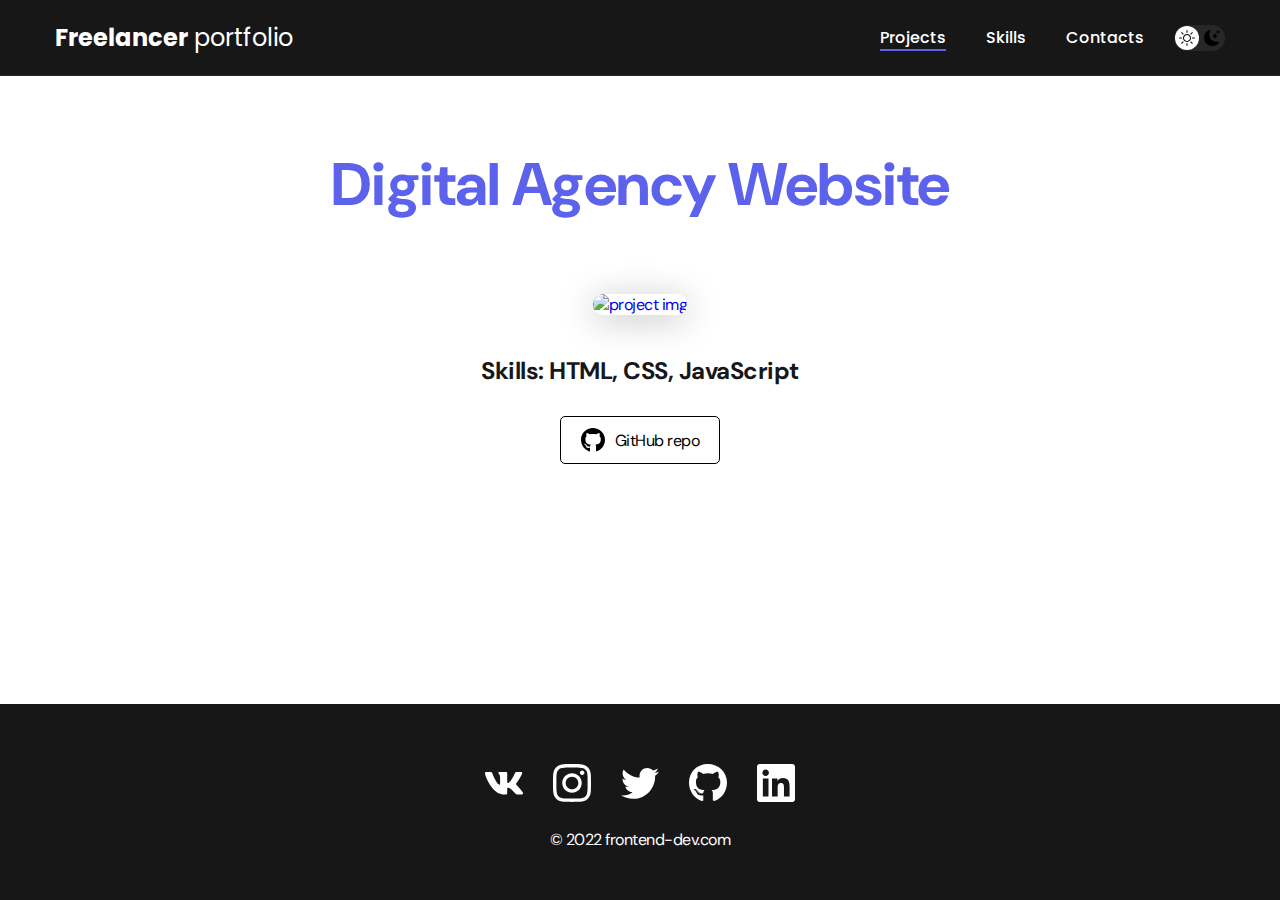
==== digital-agency.html @ 145668bc "Add files via upload" ====
<!DOCTYPE html>
<html lang="en">
<head>
    <meta charset="UTF-8">
    <meta name="viewport" content="width=device-width, initial-scale=1.0">
    <title>Freelancer Portfolio</title>
    <link rel="shortcut icon" href="./img/shortcuts/portfolio.png" type="image/x-icon">
    <link rel="stylesheet" href="./css/main.css">
</head>
<body>
    <nav class="nav">
        <div class="container">
            <div class="nav-row">
                <a href="./index.html" class="logo"><strong>Freelancer</strong> portfolio</a>
                
                <button class="dark-mode-btn">
                    <img src="./img/icons/sun.svg" alt="Light mode" class="dark-mode-btn__icon">
                    <img src="./img/icons/moon.svg" alt="Dark mode" class="dark-mode-btn__icon">
                </button>
                
                
                
                <ul class="nav-list">
                    <li class="nav-list__item"><a href="./index.html" class="nav-list__link nav-list__link--active">Projects</a></li>
                    <li class="nav-list__item"><a href="./skills.html" class="nav-list__link">Skills</a></li>
                    <li class="nav-list__item"><a href="./contacts.html" class="nav-list__link">Contacts</a></li>
                </ul>
            </div>
        </div>
    </nav>    

 

    <main class="section">
        <div class="container">
             <div class="project-details">
                <a href="https://koliadutchak.github.io/Buble-Bash---Digital-Agency/">
                    <h1 class="title-1">Digital Agency Website</h1>

                    <img class="project-details__cover" src="./img/projects/digital-agency.png" alt="project img">
                </a>
                <div class="project-details__desc">
                    <p>Skills: HTML, CSS, JavaScript</p>
                </div>



                

                    <a href="https://github.com/KoliaDutchak/Buble-Bash---Business--Landing" class="btn-outline">
                        <img src="./img/icons/gitHub-black.svg" alt="Git Hub icon">
                        GitHub repo
                    </a>


            </div>
            
        </div>
    </main>

    <footer class="footer">
        <div class="container">
            <div class="footer__wrapper">
                <ul class="social">
                    <li class="social__item">
                        <a href="#!"><img src="./img/icons/vk.svg" alt="link"></a>
                    </li>
                    <li class="social__item">
                        <a href="#!"><img src="./img/icons/instagram.svg" alt="link"></a>
                    </li>
                    <li class="social__item">
                        <a href="#!"><img src="./img/icons/twitter.svg" alt="link"></a>
                    </li>
                    <li class="social__item">
                        <a href="#!"><img src="./img/icons/gitHub.svg" alt="link"></a>
                    </li>
                    <li class="social__item">
                        <a href="#!"><img src="./img/icons/linkedIn.svg" alt="link"></a>
                    </li>
                 </ul>
            <div class="copyright"><p>© 2022 frontend-dev.com</p></div>
            </div>
            
        </div>
    </footer>


    <script src="./js/main.js"></script>


</body>
</html>
---- css/main.css ----
@import "./reset.css";
@import url('https://fonts.googleapis.com/css2?family=DM+Sans:wght@400;500;700&family=Poppins:wght@400;500;700&display=swap');

/*
font-family: 'DM Sans', sans-serif;
font-family: 'Poppins', sans-serif;
*/

:root{
    --black: #171718;
    --blackpure: #000;
    --black-border: #26292d;
    --white: #fff;
    --purple: #5c62ec;
    ---orange: rgb(255, 165, 0);

    --text-color: var(--black);
    --dark-bg: var(--black);
    --dark-border: var(--black-border);
    --header-text: var(--white);
    --accent: var(--purple);

    /* Light mode*/

    --page-bg: var(--white);
    --text-color: var(--black);

    --title-1: var(--accent);

    --project-card-bg: var(--white);
    --projact-card-text: var(--black);
    --box-shadow: 0px 5px 35px rgba(0, 0, 0, 0.25);
}


.dark{
    /*DARK MODE*/

    --page-bg: #252526;
    --text-color: var(--white);
    --title-1: var(--white);

    --project-card-bg: var(--black);
    --projact-card-text: var(--white);
    --box-shadow: 0px 5px 35px rgba(0, 0, 0, 0.8);
}


html, body{
    font-family: 'DM Sans', sans-serif;
    letter-spacing: -0.5px;
    min-height: 100vh;
    display: flex;
    flex-direction: column;


    /*LIGHT MODE*/
    background-color: var(--page-bg);
    color: var(--text-color);
}



.container{
    padding: 0 15px;
    max-width: 1200px;
    margin: 0 auto;
}


/*GENERAL*/

.section {
    padding: 70px 0;
}

.title-1 {
    margin-bottom: 70px;
    font-size: 60px;
    font-weight: 700;
    line-height: 1.3;
    color: var(--title-1);
    text-align: center;

}


.title-2 {
    margin-bottom: 20px;

    font-weight: 700;
    font-size: 40px;
    line-height: 1.3;

}




/*NAV*/
.nav{
    padding: 20px 0;
    background-color: var(--dark-bg);
    color: var(--header-text);
    border-bottom: solid 1px var(--dark-border);
    letter-spacing: normal;
}


.nav-row{
    display: flex;
    justify-content: flex-end;
    align-items: center;
    column-gap: 30px;
    row-gap: 20px;
    flex-wrap: wrap;
}

.logo{
    color: var(--header-text);
    font-size: 24px;
    font-family: 'Poppins', sans-serif;

    margin-right: auto;
}

.logo strong{
    font-weight: 700;
}


.nav-list {
    display: flex;
    align-items: center;
    column-gap: 40px;
    row-gap: 10px;
    font-family: 'Poppins', sans-serif;
    font-size: 16px;
    font-weight: 500;
}



.nav-list__link{
    color: var(--header-text);
    transition: opacity 0.2s ease-in;    
}

.nav-list__link:hover{
    opacity: 0.8;
}

.nav-list__link--active{
    position: relative;
}


.nav-list__link--active::before{
    content: "";
    position: absolute;
    display: block;
    height: 2px;
    width: 100%;
    background-color: var(--accent);
    left: 0;
    top: 100%;
}

/* DARK MODE BTN*/

.dark-mode-btn {
    order: 9;
    position: relative;
    display: flex;
    justify-content: space-between;
    width: 51px;
    height: 26px;
    padding: 5px;
    border-radius: 50px;
    background-color: #272727;

    
}   

.dark-mode-btn::before{
    position: absolute;
    top: 1px;
    left: 1px;
    content: "";
    display: block;
    width: 24px;
    height: 24px;
    border-radius: 50%;
    background-color: var(--white);


    transform: left 0.2s ease-in;
}

.dark-mode-btn--active::before{
    left: 26px;

}

.dark-mode-btn__icon {
    position: relative;
    z-index: 9px;
}





/*HEADER*/

.header {
    display: flex;
    justify-content: center;
    align-items: center;
    min-height: 695px;
    background-color: var(--dark-bg);
    background-image: url(./../img/header-bg.png);
    background-repeat: no-repeat;
    background-size: auto;
    background-position: center center;
    color: var(--header-text);
    padding: 40px 0;
    text-align: center;


} 

.header__wrapper{
    padding: 0 15px;
    max-width: 665px;
}


.header__title {
    font-size: 40px;
    font-weight: 700;
    line-height: 1.4;
    margin-bottom: 20px;
}


.header__title strong{
    font-size: 60px;
    font-weight: 700;
}

.header__title em{
    font-style: normal;
    color: var(--accent);
}

.header__text{
    font-size: 18px;
    line-height: 1.333;
    margin-bottom: 40px;
}


.header__text p + p{
    margin-top: 1em;
}


.btn {
    display: inline-block;
    height: 48px;
    padding: 12px 28px;

    border-radius: 5px;
    background-color: var(--accent);
    color: var(--white);
    letter-spacing: 0.15px;
    font-size: 15px;
    font-weight: 500;
    transition: opacity 0.2s ease-in;
}

.btn:hover{
    opacity: 0.8;
}


.btn:active{
    position: relative;
    top: 1px;
}

.btn-outline {
    display: flex;
    column-gap: 10px;
    align-items: center;
    height: 48px;
    padding: 12px 20px;
    border-radius: 5px;

    border: 1px solid #000;
    background-color: var(--white);
    color: var(--blackpure);

    transition: opacity 0.2s ease-in;
}


.btn-outline:hover{
    opacity: 0.8;
}


.btn-outline:active{
    position: relative;
    top: 1px;
}
 


/*PROJECTS*/


.projects {
    display: flex;
    justify-content: center;
    flex-direction: row;
    flex-wrap: wrap;
    column-gap: 30px;
    row-gap: 30px;
}
 
.project {
    max-width: 370px;
    background-color: var(--project-card-bg);
    border-radius: 10px;
    box-shadow: var(--box-shadow);


}

.project__img {
    border-radius: 10px;

}

.project__title {
    padding: 15px 20px 25px;   
    font-weight: 700;
    font-size: 24px; 
    line-height: 1.3;
    color: var(--projact-card-text);
}

/*Project details*/

.project-details {
    margin: 0 auto;
    max-width: 865px;

    display: flex;
    flex-direction: column;
    align-items: center;
    text-align: center;
}


.project-details__cover {
    max-width: 100%;
    margin-bottom: 40px;

    box-shadow: 0px 5px 35px rgba(0, 0, 0, 0.25);
    border-radius: 10px;
}
.project-details__desc {
    margin-bottom: 30px;

    font-weight: 700;
    font-size: 24px;
    line-height: 1.3;
}


/*Content list*/

.content-list {
    margin: 0 auto;
    max-width: 570px;    
    display: flex;
    align-items: center;
    flex-direction: column;
    row-gap: 40px;
    text-align: center;

}

.content-list a{
    color: var(--accent);
}

.content-list__item {
    font-size: 18px;
    line-height: 1.5;

}

.content-list__item p + p{
    margin-top: 0.5rem;
}

/*FOOTER*/

.footer {
    background-color: var(--dark-bg);
    padding: 60px 0 50px;
    color: var(--header-text);
    margin-top: auto;
}
.footer__wrapper {
    display: flex;
    flex-direction: column;
    align-items: center;
    row-gap: 27px;

}

.social {
    display: flex;
    column-gap: 30px;
    align-items: center;
}

.copyright {
    font-size: 16px;
}

.copyright p + p{
    margin-top: 0.5em;
}




@media (max-width: 620px){
    
    /*HEADER*/

    .header{
        min-height: unset;
    }    
    
    .header__title{
        font-size: 30px;

    }

    .header__title strong{
        font-size: 40px;
        
    }


    /*NAV*/

    .nav-row{
        justify-content: space-between;
    }

    .dark-mode-btn{
        order: 0;
    }



    /*GENERAL*/

    .section{
        padding: 40px 0;
        
    }

    .title-1{
        margin-bottom: 30px;
        font-size: 40px;
    }

    .title-2{
        margin-bottom: 10px;
        font-size: 30px;
    }


    /*PROJECTS*/

    .project__title{
        font-size: 22px;
    }

    /*PROJECT PAGE*/
    .project-details__desc{
        margin-bottom: 20px;

        font-size: 20px;
    }


    /*FOOTER*/

    .footer{
        padding: 40px 0 30px;

    }

    .footer__wrapper{
        row-gap: 20px;
    }


    /* SOCIAL */

    .social{
        column-gap: 20px;
    }

    .social__item{
        width: 28px;


        
    }

    /* CONTENT LIST */

    .content-list{
        row-gap: 20px;
    }

    .content-list__item{
        font-size: 16px;
    }
}
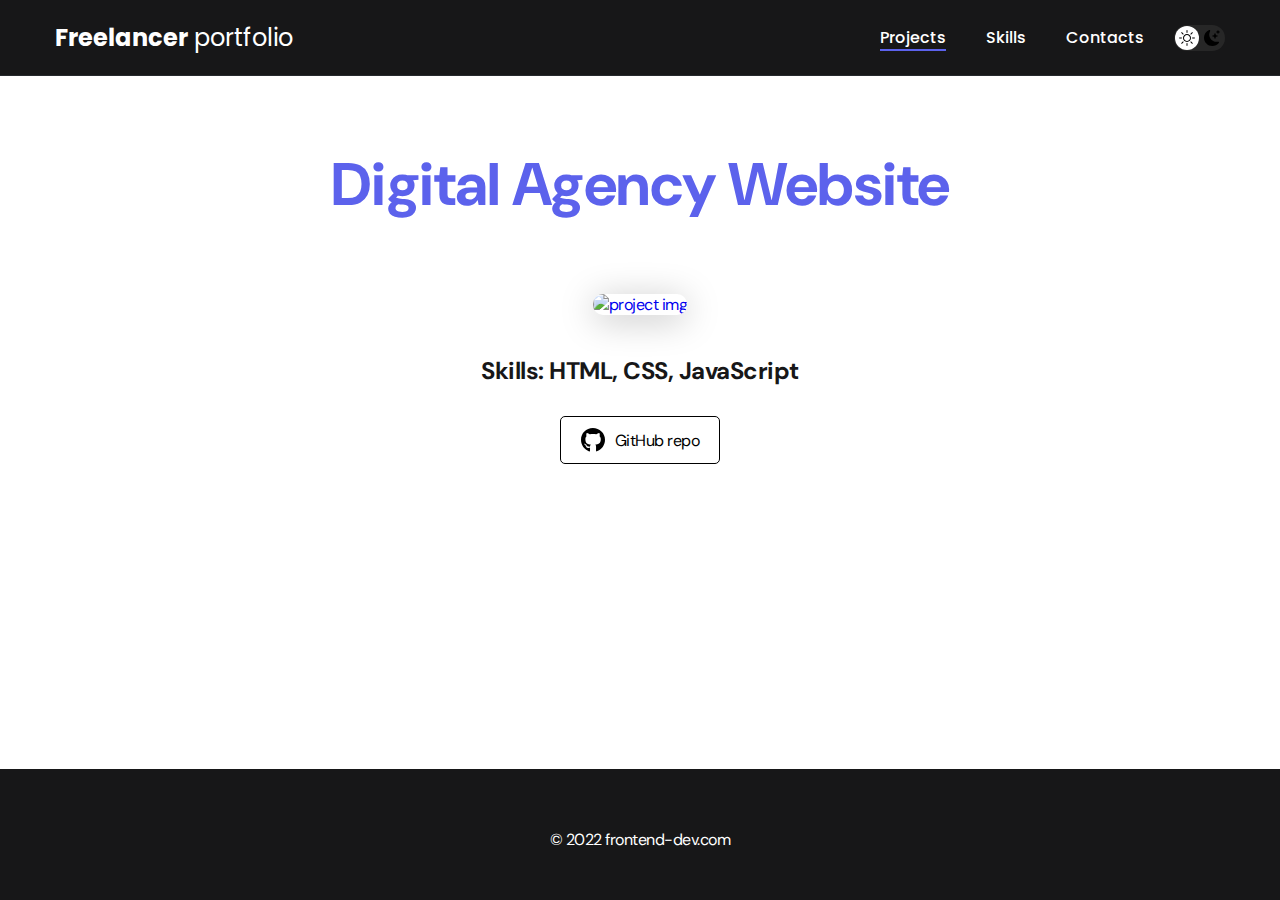
==== commit 8e3b3ed1: "Update digital-agency.html" ====
--- a/digital-agency.html
+++ b/digital-agency.html
@@ -34,7 +34,7 @@
     <main class="section">
         <div class="container">
              <div class="project-details">
-                <a href="https://koliadutchak.github.io/Buble-Bash---Digital-Agency/">
+                <a href="https://koliadutchak.github.io/BubleBash-DigitalAgency/">
                     <h1 class="title-1">Digital Agency Website</h1>
 
                     <img class="project-details__cover" src="./img/projects/digital-agency.png" alt="project img">
@@ -61,23 +61,6 @@
     <footer class="footer">
         <div class="container">
             <div class="footer__wrapper">
-                <ul class="social">
-                    <li class="social__item">
-                        <a href="#!"><img src="./img/icons/vk.svg" alt="link"></a>
-                    </li>
-                    <li class="social__item">
-                        <a href="#!"><img src="./img/icons/instagram.svg" alt="link"></a>
-                    </li>
-                    <li class="social__item">
-                        <a href="#!"><img src="./img/icons/twitter.svg" alt="link"></a>
-                    </li>
-                    <li class="social__item">
-                        <a href="#!"><img src="./img/icons/gitHub.svg" alt="link"></a>
-                    </li>
-                    <li class="social__item">
-                        <a href="#!"><img src="./img/icons/linkedIn.svg" alt="link"></a>
-                    </li>
-                 </ul>
             <div class="copyright"><p>© 2022 frontend-dev.com</p></div>
             </div>
             
@@ -89,4 +72,4 @@
 
 
 </body>
-</html>+</html>
